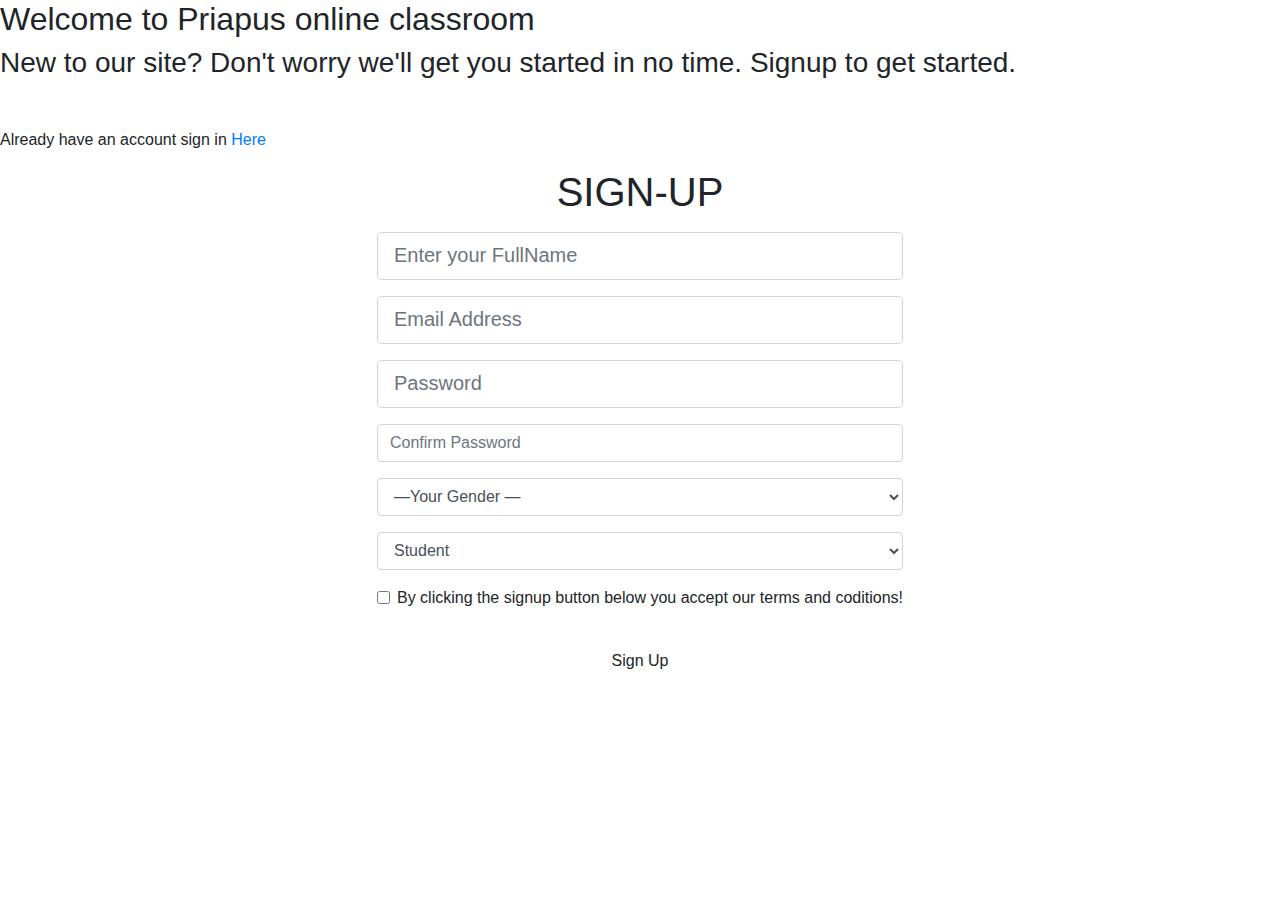
==== register.html @ a4db47e0 "added items back" ====
<!DOCTYPE html>
<html lang="en">
<head>
  <meta charset="UTF-8">
  <meta name="viewport" content="width=device-width, initial-scale=1.0">
  <meta http-equiv="X-UA-Compatible" content="ie=edge">
  <title>SIGNUP &mdash; PRIAPUS</title>   
  <link href="//maxcdn.bootstrapcdn.com/bootstrap/4.0.0/css/bootstrap.min.css" rel="stylesheet" id="bootstrap-css">
  <link rel="stylesheet" href="https://stackpath.bootstrapcdn.com/bootstrap/4.3.1/css/bootstrap.min.css" integrity="sha384-ggOyR0iXCbMQv3Xipma34MD+dH/1fQ784/j6cY/iJTQUOhcWr7x9JvoRxT2MZw1T" crossorigin="anonymous">
  <link rel="stylesheet" type="text/css" href="css/regstyle.css">
  <link rel="shortcut icon" href="assets/img/favicon.ico" />
</head>
<body>
  <div class="container-full" id="login-box">
    <div class="left-box">
      <div class="welcome-section">
          <h2>Welcome to Priapus online classroom</h2>
          <h3>New to our site? Don't worry we'll get you started in no time. Signup to get started.</h3>
          <p class="signIn mt-5">Already have an account sign in <a href="login.html ">Here</a></p>
      </div>
    </div>
  </div>
  <div class="right-box align-items-center">
    <div class="login-container d-flex align-items-center justify-content-center">
      <form class="signup-form text-center">
        <h1 class="mb-3">SIGN-UP</h1>
        <div class="form-group">
          <input type="text" name="FullName" class="form-control form-control-lg" placeholder="Enter your FullName">
        </div>
        <div class="form-group">
            <input type="email" name="email" class="form-control form-control-lg" placeholder="Email Address">
        </div>
        <div class="form-group">
          <input type="password" name="password" class="form-control form-control-lg" placeholder="Password">
        </div>
        <div class="form-group">
          <input type="password" name="pwdAgain" class="form-control form control-lg" placeholder="Confirm Password">
        </div>
        <div class="form-group">
          <select name="gender" class="form-control selectpicker" required>
            <option value="">&mdash;Your Gender &mdash;</option>
            <option value="">Male</option>
            <option value="">Female</option>
            <option value="">Prefer not to say</option>
          </select>
        </div>
        <div class="form-group">
          <select name="student-or-teacher" class="form-control selectpicker" required>
            <option value="">Student</option>
            <option value="">Teacher</option>
          </select>
        </div>
        <div class="forgot-link d-flex align-items-center justify-content-between">
          <div class="form-check">
            <input type="checkbox" class="form-check-input" id="remember">
            <label for="remember">By clicking the signup button below you accept our terms and coditions!</label>
          </div>
        </div> <br>
        <div>
          <button type="submit" class="btn">Sign Up</button>
        </div>
      </form>
    </div>
  </div>  
</body>    
</html>
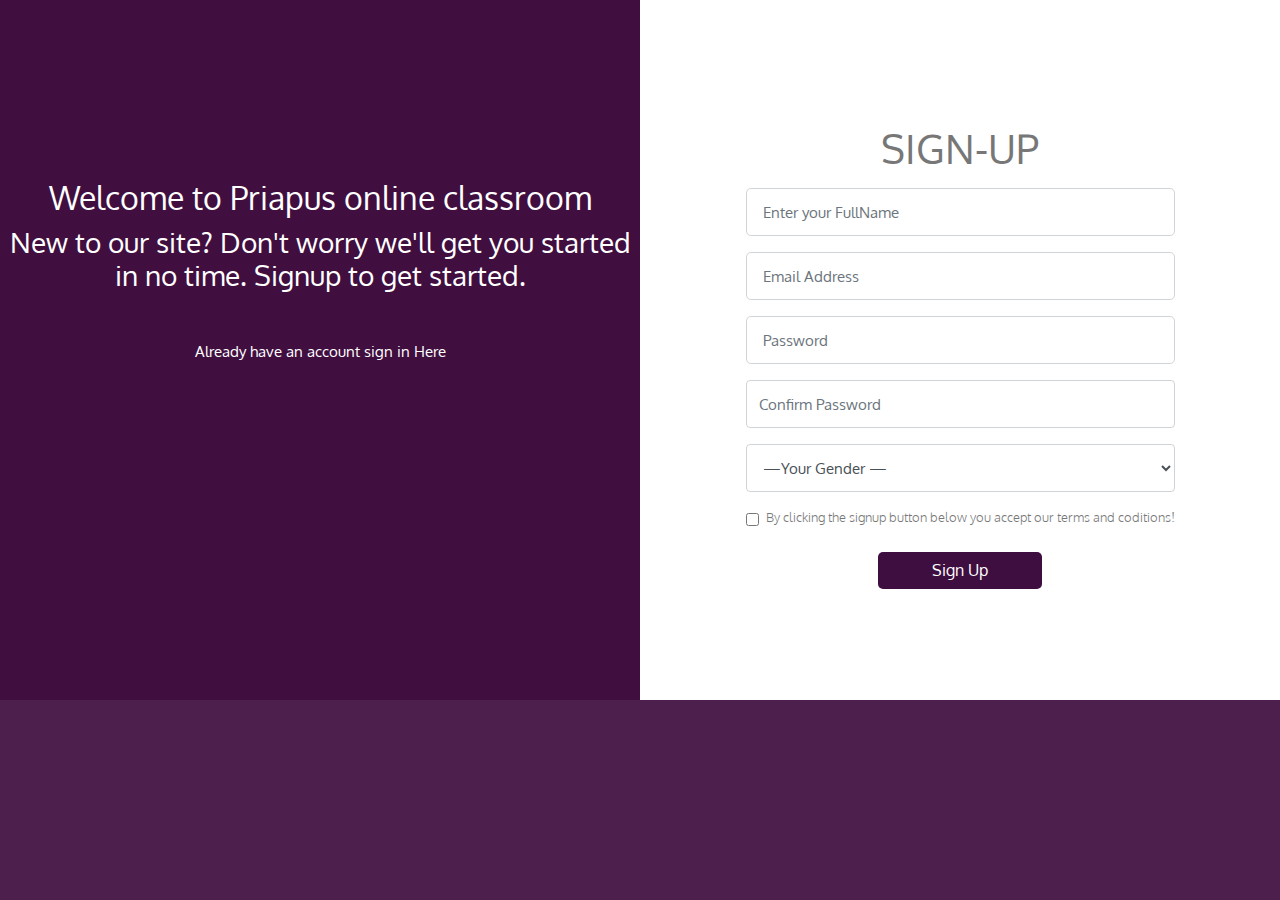
==== commit 88ef593f: "Merge branch 'master' into master" ====
--- a/register.html
+++ b/register.html
@@ -44,12 +44,6 @@
             <option value="">Prefer not to say</option>
           </select>
         </div>
-        <div class="form-group">
-          <select name="student-or-teacher" class="form-control selectpicker" required>
-            <option value="">Student</option>
-            <option value="">Teacher</option>
-          </select>
-        </div>
         <div class="forgot-link d-flex align-items-center justify-content-between">
           <div class="form-check">
             <input type="checkbox" class="form-check-input" id="remember">
--- a/css/regstyle.css
+++ b/css/regstyle.css
@@ -0,0 +1,145 @@
+@import url('https://fonts.googleapis.com/css?family=Oxygen&display=swap');
+* {
+    margin: 0;
+    border: 0;
+    box-sizing: border-box;
+    font-family: 'Oxygen', sans-serif;
+}
+body
+{
+    margin: 0;
+    padding: 0;
+    background: rgba(63, 14, 64, 0.93);
+    font-size: 16px;
+    color: #777;
+    font-family: 'Oxygen', sans-serif;
+    font-weight: 300;
+}
+#login-box {
+    position: relative;
+    height: 400px;
+
+}
+.left-box {
+    position: absolute;
+    top: 0;
+    left: 0;
+    width: 50%;
+    height: 700px;
+    box-sizing: border-box;
+    background: rgba(63, 14, 64, 0.93);
+    text-align: center;
+    font-family: Montserrat;
+    font-style: normal;
+    font-weight: 400;
+    font-size: 16px;
+}
+.welcome-section {
+    text-align: center;
+    margin-top: 28%;
+    color: #ffffff;   
+}
+.mt-5 {
+    color: #ffffff;
+    font-size: 15px;
+    margin-bottom: 10px;
+}
+
+.right-box {
+    position: absolute;
+    top: 0;
+    right: 0;
+    box-sizing: border-box;
+    padding: 40px;
+    width: 50%;
+    height: 700px;
+    background: #fff;
+    font-family: 'Oxygen', sans-serif; 
+}
+
+.login-container {
+    margin-top: 15%;
+}
+
+.login-form{
+    max-width: 100%;
+    width: 370px;
+    padding: 15px;
+    margin: auto;
+}
+
+.form-control{
+    font-size: 15px;
+    min-height: 48px;
+    font-weight: 500;
+}
+
+.form-control:focus{
+    border-color:#3F0E40;
+    box-shadow: 0 0 0 0.2rem rgba(114,61,190,.25);
+}
+
+.forgot-link{
+    font-size: 13px;
+}
+
+.forgot-link label{
+    margin-bottom: 0;
+}
+
+.login-form a{
+    text-decoration: none;
+    color: #666666;
+}
+
+.login-form a:hover{
+    color:#3F0E40;
+}
+.signIn {
+    text-align: center;
+}
+a {
+    text-decoration: none;
+    color: #fff;
+}
+a:hover {
+    text-decoration: none;
+    border-color: #fff;
+}
+.btn {
+    background: #3f0e40;
+    border-radius: 5px;
+    color: #fff;
+    border: none;
+    height: 37px;
+    width: 38%;
+}
+
+/* mobile veiw */
+@media (max-width: 575.98px) {
+    body {
+        background-color: #3F0E40;
+    }
+    .right-box {
+        width: 100%;
+    }
+    .left-box {
+        display: none;
+    }
+    .right-box {
+        background: #3F0E40;
+    }
+    .welcome-section {
+        font-size: 25px;
+        padding-top: 20px;
+    }
+    .signup-form {
+        height: 70%;
+        width: 100%;
+        margin-bottom: 20%;
+        background: #fff;
+        padding-bottom: 20%;
+        border-radius: 10px;
+    }
+
+}